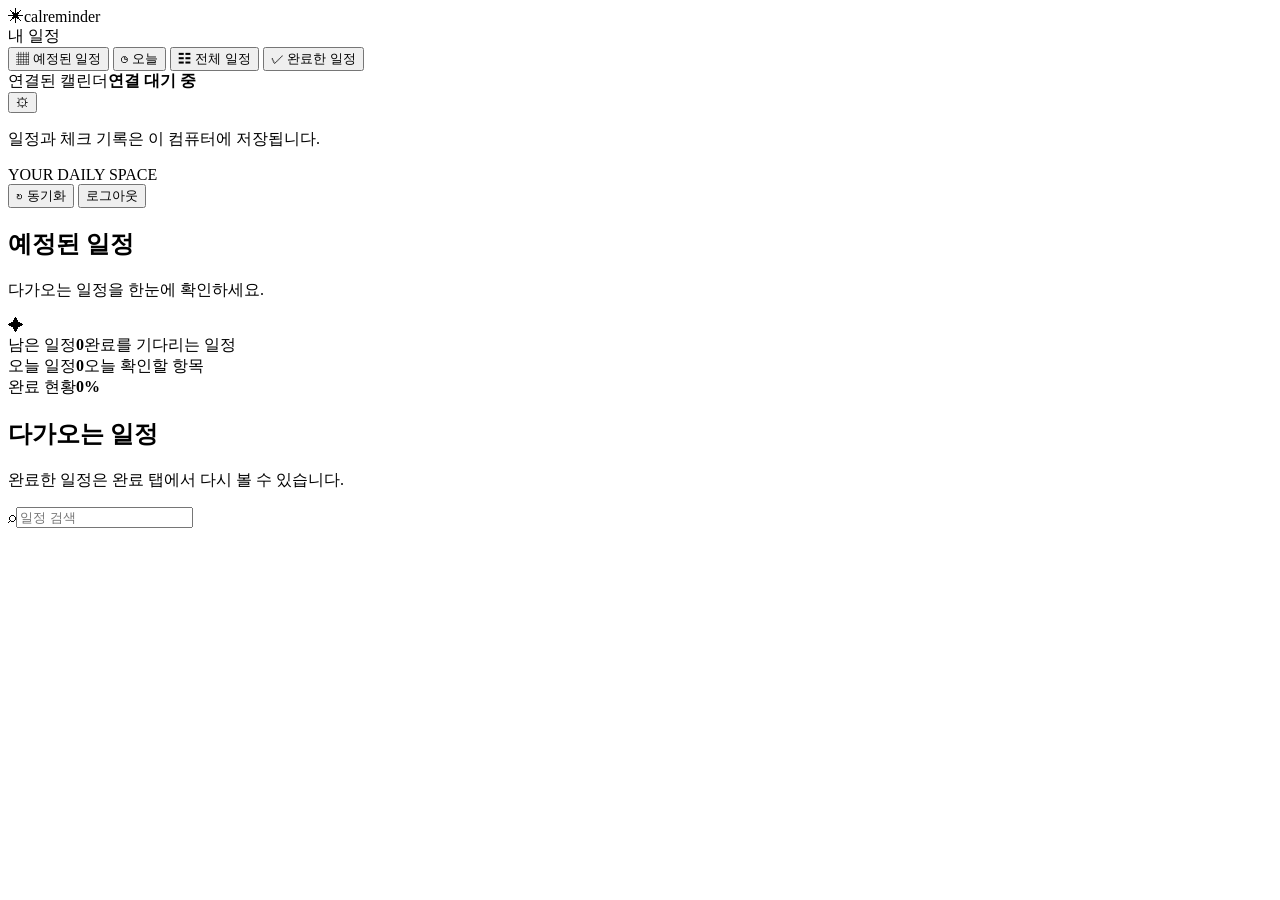
==== web_static/index.html @ a8218a17 "Add Google sign-in web app and Chrome extension" ====
<!doctype html>
<html lang="ko">
<head>
  <meta charset="utf-8">
  <meta name="viewport" content="width=device-width, initial-scale=1">
  <meta name="theme-color" content="#f7f8f6">
  <title>Calreminder</title>
  <link rel="stylesheet" href="/style.css">
  <script src="/app.js" defer></script>
</head>
<body>
  <div class="app-shell">
    <aside class="sidebar">
      <div class="brand"><span class="brand-icon" aria-hidden="true">✳</span><span>calreminder</span></div>
      <div class="side-section-label">내 일정</div>
      <nav class="nav" aria-label="일정 보기">
        <button class="nav-item active" data-view="upcoming"><span class="nav-icon">▦</span> 예정된 일정 <span id="upcoming-count" class="nav-count"></span></button>
        <button class="nav-item" data-view="today"><span class="nav-icon">◷</span> 오늘</button>
        <button class="nav-item" data-view="all"><span class="nav-icon">☷</span> 전체 일정</button>
        <button class="nav-item" data-view="completed"><span class="nav-icon">✓</span> 완료한 일정 <span id="completed-count" class="nav-count"></span></button>
      </nav>
      <div class="side-bottom">
        <div class="source-card">
          <span class="source-dot"></span>
          <div><span class="source-label">연결된 캘린더</span><strong id="source-name">연결 대기 중</strong></div>
          <button id="settings-button" class="icon-button" type="button" title="캘린더 설정" aria-label="캘린더 설정">⚙</button>
        </div>
        <p class="side-note">일정과 체크 기록은 이 컴퓨터에 저장됩니다.</p>
      </div>
    </aside>
    <main class="main">
      <header class="topbar">
        <span class="eyebrow">YOUR DAILY SPACE</span>
        <div class="top-actions">
          <span id="account-name" class="sync-label"></span>
          <span id="sync-label" class="sync-label"></span>
          <button id="refresh-button" class="button secondary" type="button"><span aria-hidden="true">↻</span> 동기화</button>
          <button id="logout-button" class="button secondary" type="button">로그아웃</button>
        </div>
      </header>
      <section class="content">
        <div class="hero">
          <div><p class="date-label" id="today-label"></p><h1 id="page-title">예정된 일정</h1><p class="subtitle" id="page-subtitle">다가오는 일정을 한눈에 확인하세요.</p></div>
          <div class="hero-mark" aria-hidden="true"><span>✦</span></div>
        </div>
        <div class="overview" aria-label="일정 현황">
          <div class="stat"><span class="stat-label">남은 일정</span><strong id="stat-pending">0</strong><span class="stat-foot">완료를 기다리는 일정</span></div>
          <div class="stat"><span class="stat-label">오늘 일정</span><strong id="stat-today">0</strong><span class="stat-foot">오늘 확인할 항목</span></div>
          <div class="stat stat-progress"><span class="stat-label">완료 현황</span><strong id="stat-progress">0%</strong><div class="progress-track"><span id="progress-fill"></span></div></div>
        </div>
        <div class="list-heading"><div><h2 id="list-title">다가오는 일정</h2><p id="list-caption">완료한 일정은 완료 탭에서 다시 볼 수 있습니다.</p></div><div class="search-wrap"><span aria-hidden="true">⌕</span><input id="search" type="search" placeholder="일정 검색" aria-label="일정 검색"></div></div>
        <div id="message" class="message hidden" role="status"></div>
        <div id="events" class="events" aria-live="polite"></div>
      </section>
    </main>
  </div>
  <dialog id="settings-dialog" class="settings-dialog">
    <form id="settings-form" method="dialog">
      <div class="dialog-top"><span class="dialog-icon">✳</span><button id="close-settings" class="icon-button" type="button" aria-label="닫기">✕</button></div>
      <h2>캘린더 연결</h2>
      <p>LearnUs에서 복사한 iCalendar 내보내기 링크를 입력하세요.</p>
      <label for="feed-url">캘린더 URL</label>
      <input id="feed-url" type="url" placeholder="https://.../calendar/export_execute.php?..." autocomplete="off" required>
      <p class="input-note">링크에는 인증 토큰이 포함될 수 있습니다. 이 컴퓨터에만 저장됩니다.</p>
      <div class="dialog-actions"><button id="cancel-settings" class="button secondary" type="button">취소</button><button id="save-settings" class="button primary" type="submit">연결하기</button></div>
    </form>
  </dialog>
</body>
</html>
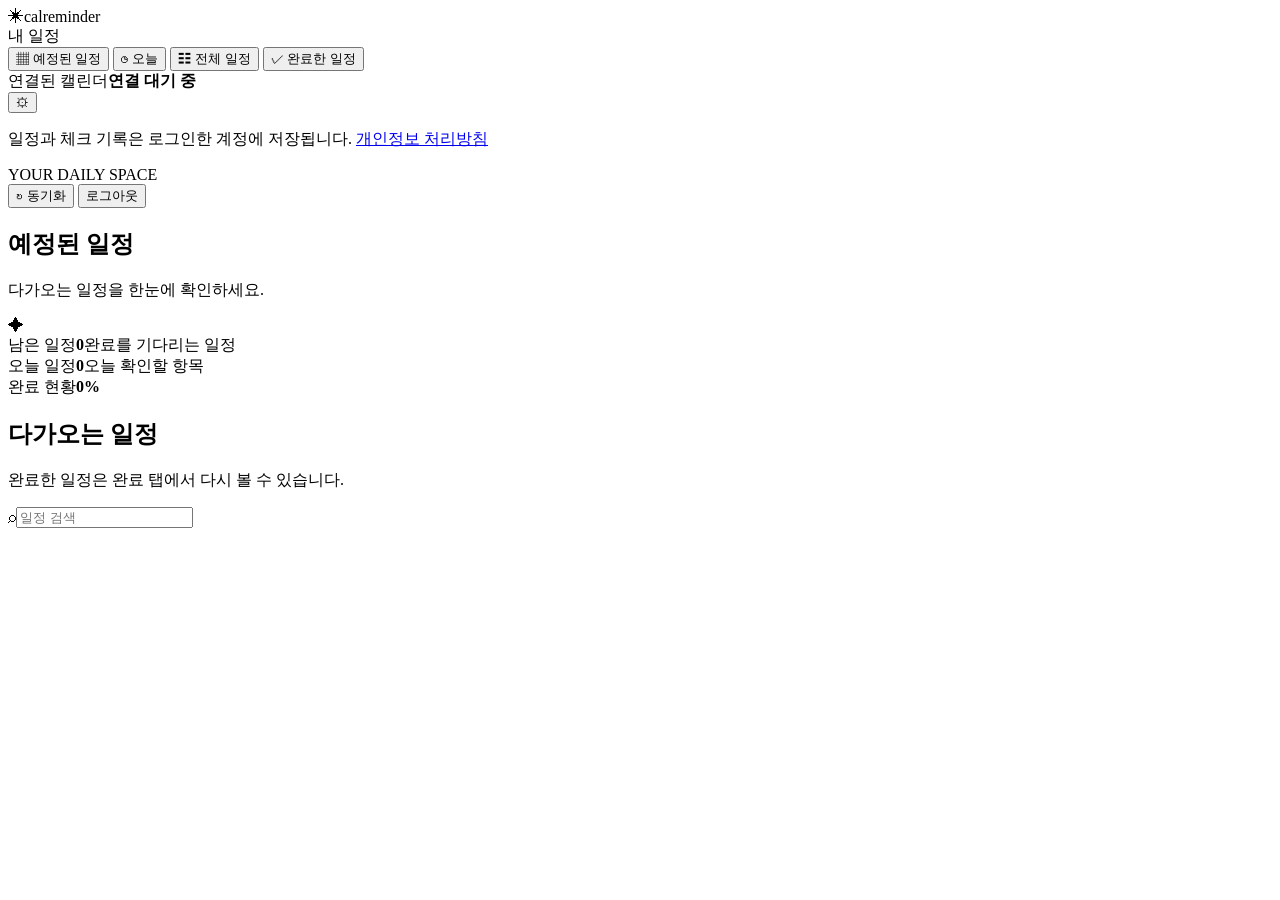
==== commit eae1d69a: "Add public privacy page and clarify cloud data storage" ====
--- a/web_static/index.html
+++ b/web_static/index.html
@@ -25,7 +25,7 @@
           <div><span class="source-label">연결된 캘린더</span><strong id="source-name">연결 대기 중</strong></div>
           <button id="settings-button" class="icon-button" type="button" title="캘린더 설정" aria-label="캘린더 설정">⚙</button>
         </div>
-        <p class="side-note">일정과 체크 기록은 이 컴퓨터에 저장됩니다.</p>
+        <p class="side-note">일정과 체크 기록은 로그인한 계정에 저장됩니다. <a href="/privacy">개인정보 처리방침</a></p>
       </div>
     </aside>
     <main class="main">
@@ -61,7 +61,7 @@
       <p>LearnUs에서 복사한 iCalendar 내보내기 링크를 입력하세요.</p>
       <label for="feed-url">캘린더 URL</label>
       <input id="feed-url" type="url" placeholder="https://.../calendar/export_execute.php?..." autocomplete="off" required>
-      <p class="input-note">링크에는 인증 토큰이 포함될 수 있습니다. 이 컴퓨터에만 저장됩니다.</p>
+      <p class="input-note">링크에는 인증 토큰이 포함될 수 있습니다. 서버에서 암호화해 저장합니다.</p>
       <div class="dialog-actions"><button id="cancel-settings" class="button secondary" type="button">취소</button><button id="save-settings" class="button primary" type="submit">연결하기</button></div>
     </form>
   </dialog>
